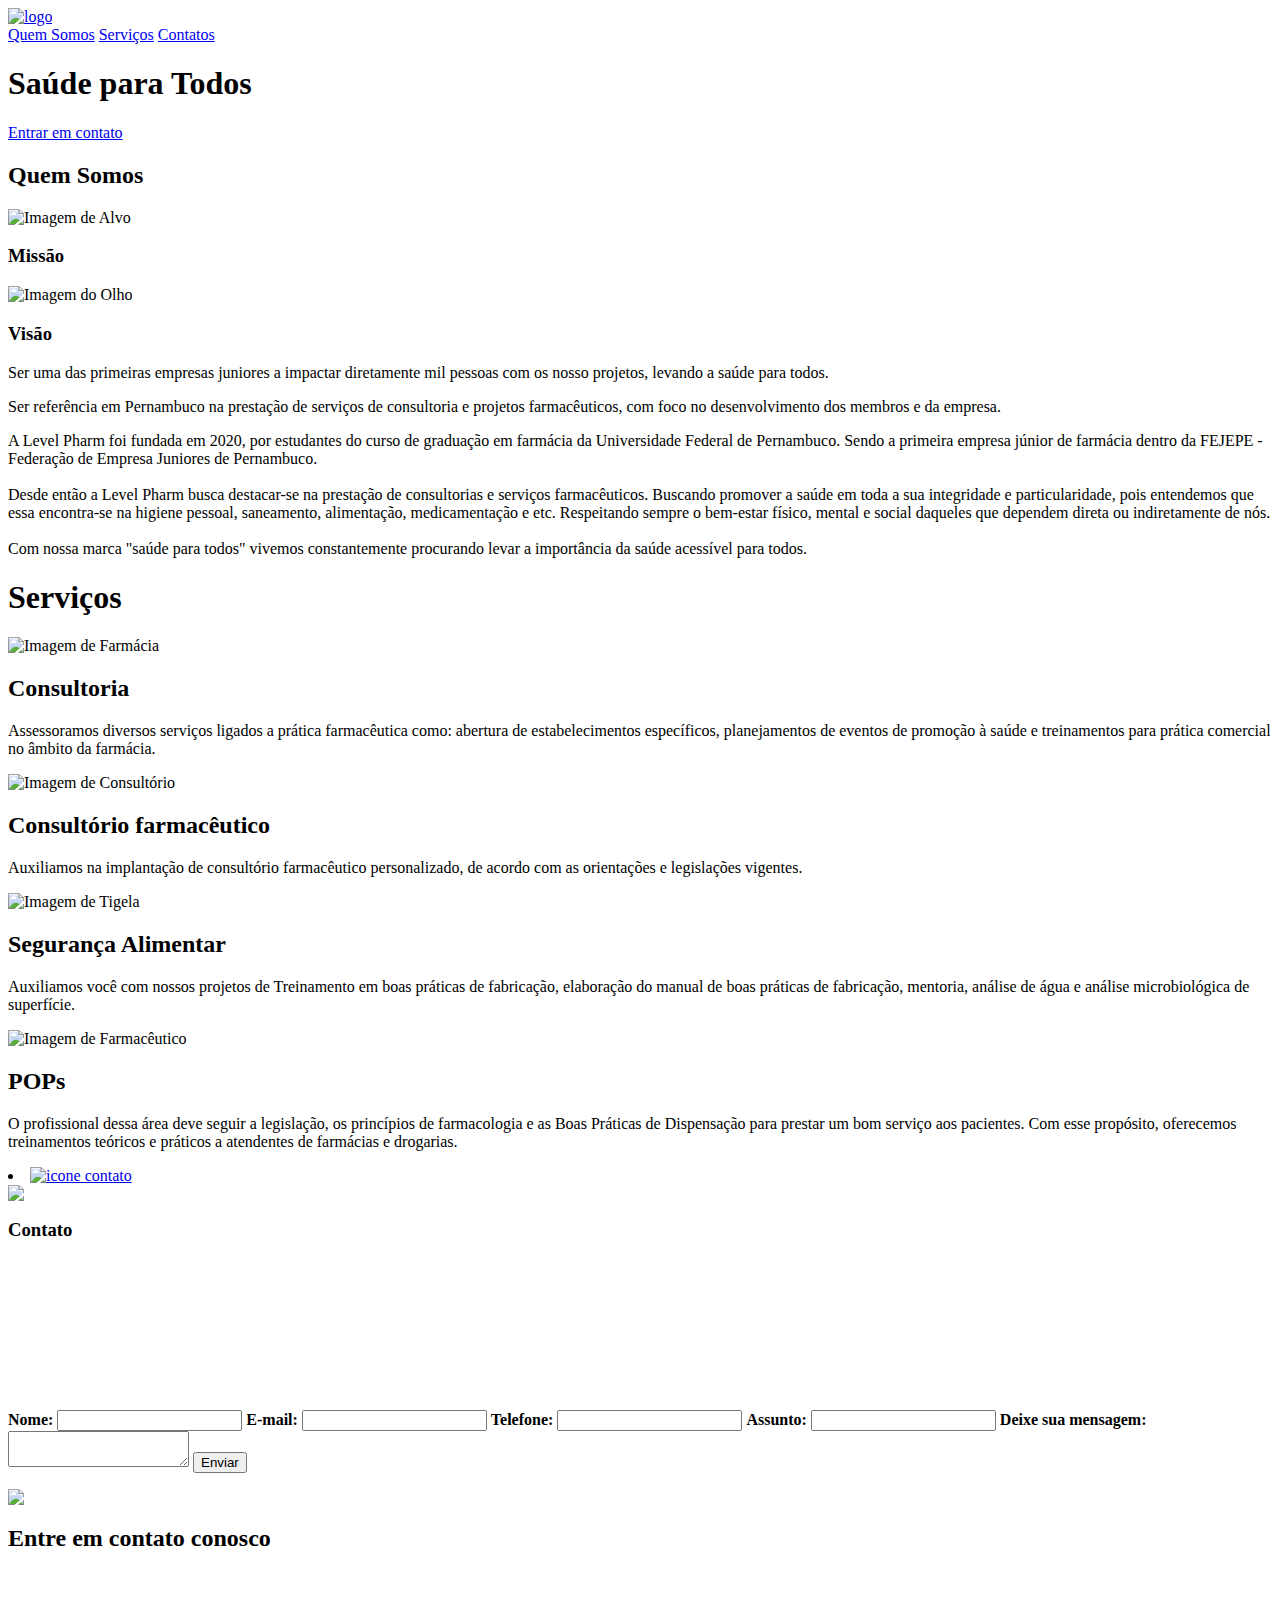
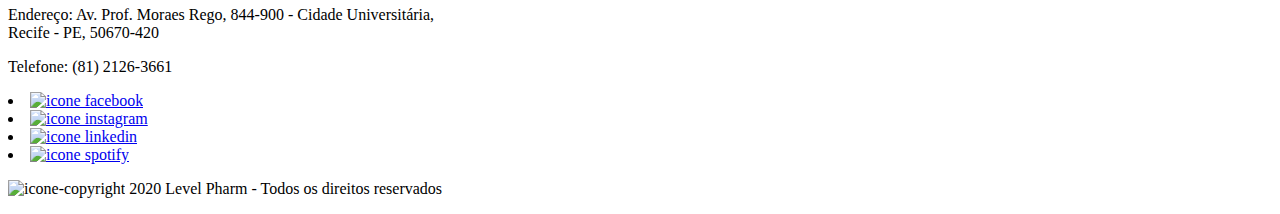
==== levelpharm.html @ 14c14f1c "Update: Barra lateral, contato e rodapé" ====
<html lang="pt-br">
<head>
	<link rel="stylesheet" type="text/css" href="assets/css/style.css">
	<meta charset="utf-8">
	<meta name="viewport" content="width=device-width, initial-scale=1.0">
	<title>LevelPharm</title>
</head>
<body>
	
	<header class="menu">
		<div class="menu-container">
			<nav class="menu-nav">
					<div class="menu-logo">
						<a class="logo" href="#"><img src="#" alt="logo"></a>
					</div>
					<div>
					<a href="#img-sobre-container">Quem Somos</a>
					<a href="#serviços-id">Serviços</a>
					<a href="#">Contatos</a>
				</div>	
			</nav>
		</div>
	</header>

	<main class="banner">
		<h1>Saúde para Todos</h1>
		<a href="#" class="button">Entrar em contato</a>
	</main>
	
	<section class="sobre">
		<div id="img-sobre-container">
			<h2>Quem Somos</h2>
			<div class="sobre-container">
				<div class="item-sobre" id="img-missao">
					<img  src="assets/images/missao.png" alt="Imagem de Alvo">
					<h3>Missão</h3>
				</div>
				<div class="item-sobre" id="img-visao">
					<img src="assets/images/visao.png" alt="Imagem do Olho">
					<h3>Visão</h3>
				</div>
				<div class="item-sobre" id="text-missao">
					<p>Ser uma das primeiras empresas juniores a impactar diretamente mil pessoas com
					os nosso projetos, levando a saúde para todos.</p>
				</div>
				<div class="item-sobre" id="text-visao">
					<p>Ser referência em Pernambuco na prestação de serviços de consultoria e projetos farmacêuticos, com foco no desenvolvimento dos membros e da empresa.</p>
				</div>
			</div>
		</div>
		<div id="text-sobre">
			<p>A Level Pharm foi fundada em 2020, por estudantes do curso de graduação em farmácia da Universidade Federal de Pernambuco. Sendo a primeira empresa júnior de farmácia dentro da FEJEPE - Federação de Empresa Juniores de Pernambuco.<br><br>
			Desde então a Level Pharm busca destacar-se na prestação de consultorias e serviços farmacêuticos. Buscando promover a saúde em toda a sua integridade e particularidade, pois entendemos que essa encontra-se na higiene pessoal, saneamento, alimentação, medicamentação e etc. Respeitando sempre o bem-estar físico, mental e social daqueles que dependem direta ou indiretamente de nós.<br><br>
			Com nossa marca "saúde para todos" vivemos constantemente procurando levar a importância da saúde acessível para todos.
			</p>
		</div>
	</section>

	<section class="serviços" id="serviços-id">
		<h1>Serviços</h1>
		<div class="serviços-container">
			<div class="serviço">
				<img class="img-scale" src="assets/images/consultoria.png" alt="Imagem de Farmácia" >
				<h2>Consultoria</h2>
				<p>Assessoramos diversos serviços ligados a prática farmacêutica como: abertura de estabelecimentos específicos, planejamentos de eventos de promoção à saúde e treinamentos para prática comercial no âmbito da farmácia.</p>
			</div>
			<div class="serviço">
				<img class="img-scale" src="assets/images/consultorio.png" alt="Imagem de Consultório">
				<h2>Consultório farmacêutico</h2>
				<p>Auxiliamos na implantação de consultório farmacêutico personalizado, de acordo com as orientações e legislações vigentes.</p>
			</div>
			<div class="serviço">
				<img class="img-scale" src="assets/images/alimentar.png" alt="Imagem de Tigela">
				<h2>Segurança Alimentar</h2>
				<p>Auxiliamos você com nossos projetos de Treinamento em boas práticas de fabricação, elaboração do manual de boas práticas de fabricação, mentoria, análise de água e análise microbiológica de superfície.</p>
			</div>
			<div class="serviço">
				<img class="img-scale" src="assets/images/pops.png" alt="Imagem de Farmacêutico">
				<h2>POPs</h2>
				<p>O profissional dessa área deve seguir a legislação, os princípios de farmacologia e as Boas Práticas de Dispensação para prestar um bom serviço aos pacientes. Com esse propósito, oferecemos treinamentos teóricos e práticos a atendentes de farmácias e drogarias.</p>
			</div>
		</div>
	</section>
	
	<aside id = "barra-lateral">
                <div class = "icone-contato">
                    <li> <a href = "#contato"> <img src = "img/icone-contato.png" alt = "icone contato"/> </a> </li>
                    </div>
                </aside>
            
            <section id = "localizacao">
                <div class = "cont">
                    <img class = "logo-central" src = "img/LOGO LEVELPHARM.png"/>
                    <h3>Contato</h3>
                </div>

                <div class = "local">
                    <div id = "local-grid">
                        <iframe class = "mapa" src="https://www.google.com/maps/embed?pb=!1m18!1m12!1m3!1d3950.5352262167503!2d-34.94731498522022!3d-8.046757094205876!2m3!1f0!2f0!3f0!3m2!1i1024!2i768!4f13.1!3m3!1m2!1s0x7ab1961324bcf9d%3A0xc61935a160e06860!2sAv.%20Prof.%20Moraes%20Rego%2C%20844%20-%20Cidade%20Universit%C3%A1ria%2C%20Recife%20-%20PE!5e0!3m2!1spt-BR!2sbr!4v1606917648433!5m2!1spt-BR!2sbr" frameborder="0" style="border:0;" allowfullscreen="" aria-hidden="true" tabindex="0"></iframe>
                    </div>

                    <div class = "local-grid">
                        <form class = "formulario">
                            <label > <strong>Nome:</strong> </label>
                            <input type = "text"/> 

                            <label> <strong>E-mail:</strong> </label>
                            <input type = "text"/>

                            <label> <strong>Telefone:</strong> </label>
                            <input type = "text"/>

                            <label> <strong>Assunto:</strong> </label>
                            <input type: = "text">
                            
                            <label> <strong>Deixe sua mensagem:</strong> </label>
                            <textarea></textarea>

                            <input class = "botao-enviar" type = "submit" value = "Enviar"/>

                        </form>
                    </div>
                </div>
            </section>
               
            <footer>
                <div id = "rodape"> 
                    <div class = " rodape-grid" > 
                        <a href = "#menu-principal"> <img class = "logo-inferior" src = "img/LOGO LEVELPHARM.png"> </a>
                    </div>

                    <div class = "rodape-grid">
                        <div id = "contato"> 
                            <h2>Entre em contato conosco</h2>
                            <br/>
                            <p>Endereço: Av. Prof. Moraes Rego, 844-900 - Cidade Universitária, <br/> Recife - PE, 50670-420</p>                                
                            <p>Telefone: (81) 2126-3661</p>
                        </div>
                    </div>
                        
                    <div class = "rodape-grid">
                        <div class = "Redes">
                            <li class = "redes-sociais"> <a href = "https://www.facebook.com/" target = "_blank"> <img  class = "fb" src = "img/icone-fb.png" alt = "icone facebook"/> </a> </li>
                            <li class = "redes-sociais"> <a href = "https://www.instagram.com/" target = "_blank"> <img  class = "ig" src = "img/icone-instagram.png" alt = "icone instagram"/> </a></li>
                            <li class = "redes-sociais"> <a href = "https://www.linkedin.com/" target = "_blank"> <img  class = "in" src = "img/icone-linkedin.png" alt = "icone linkedin"/> </a> </li>
                            <li class = "redes-sociais"> <a href = "https://www.spotify.com/" target = "_blank"> <img  class = "sp" src = "img/icone-spotify.png" alt = "icone spotify"/> </a> </li>
                        </div>
                    </div>
                    
                </div>
                <div class = "copyright">
                    <p> <img class = "icone-copyright" src = "img/copyright.png" alt = "icone-copyright"/> 2020 Level Pharm - Todos os direitos reservados</p>
                </div>
            </footer>
</body>
</html>
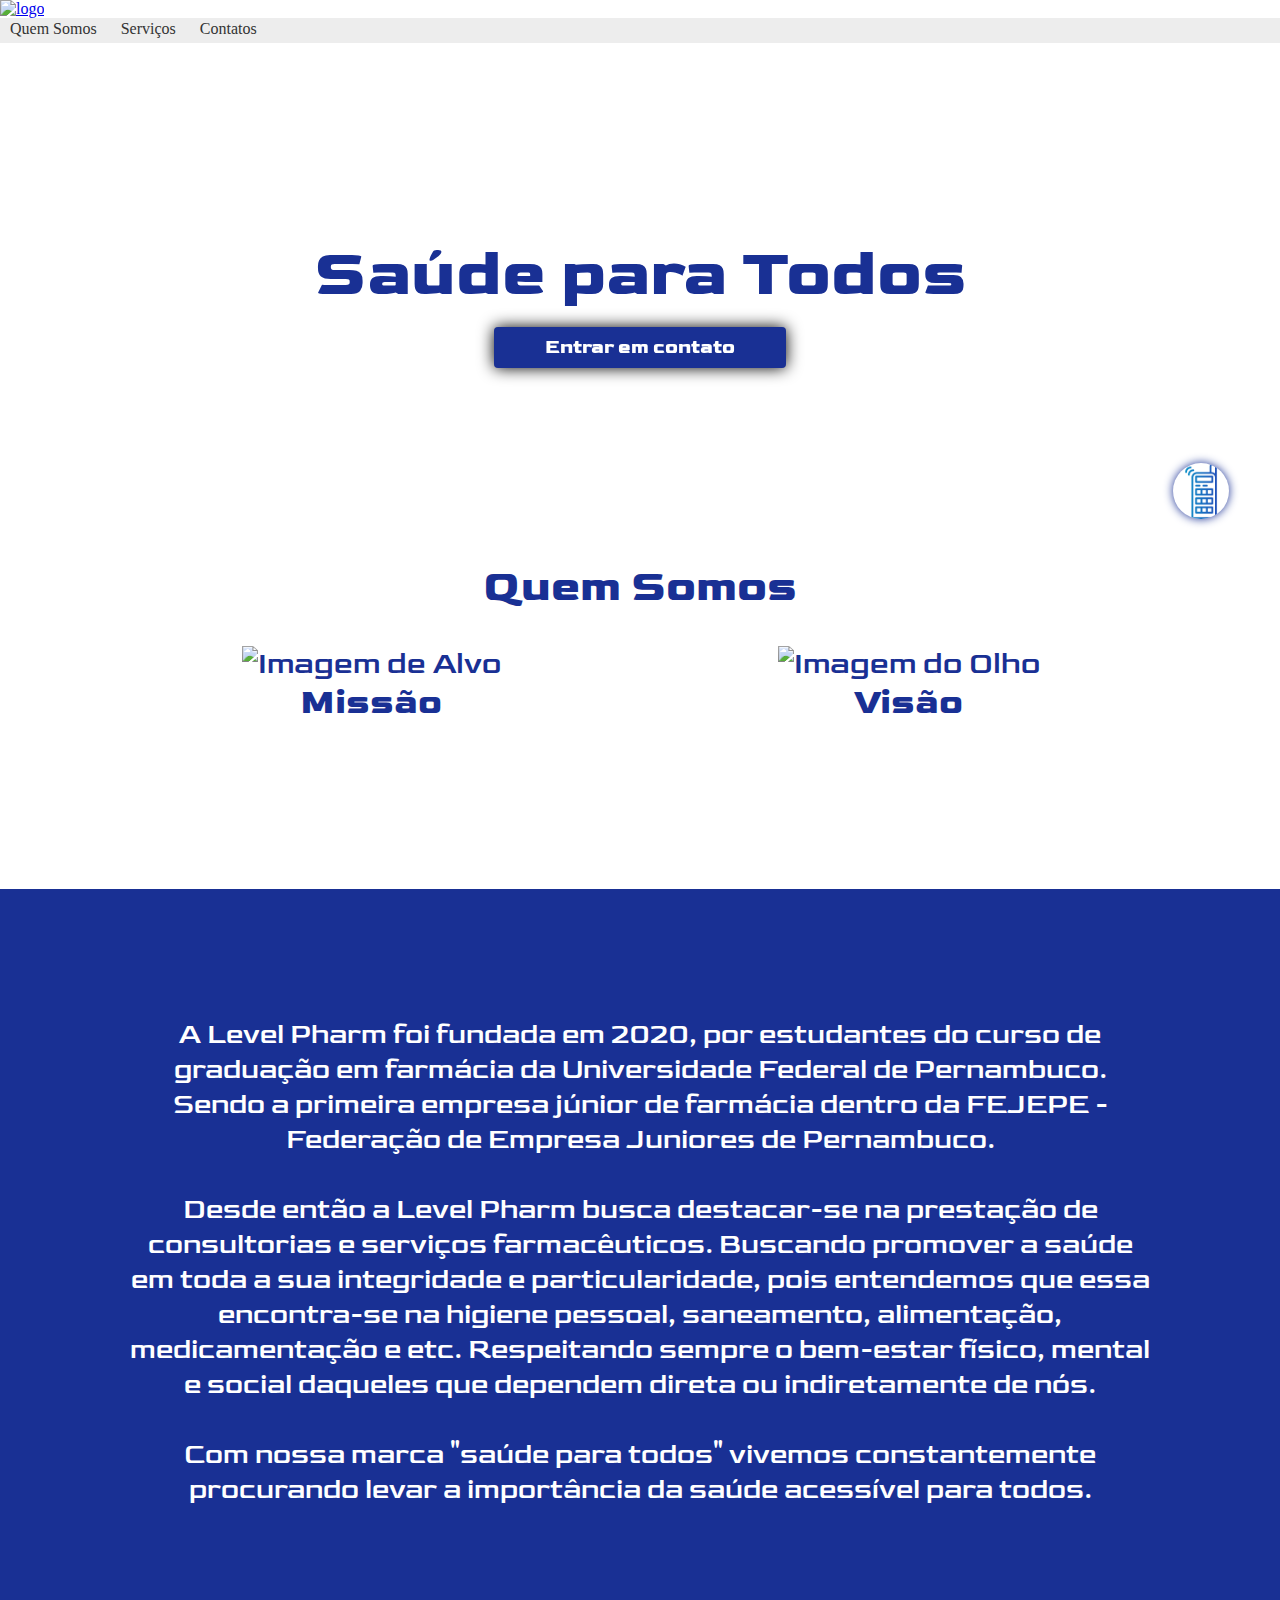
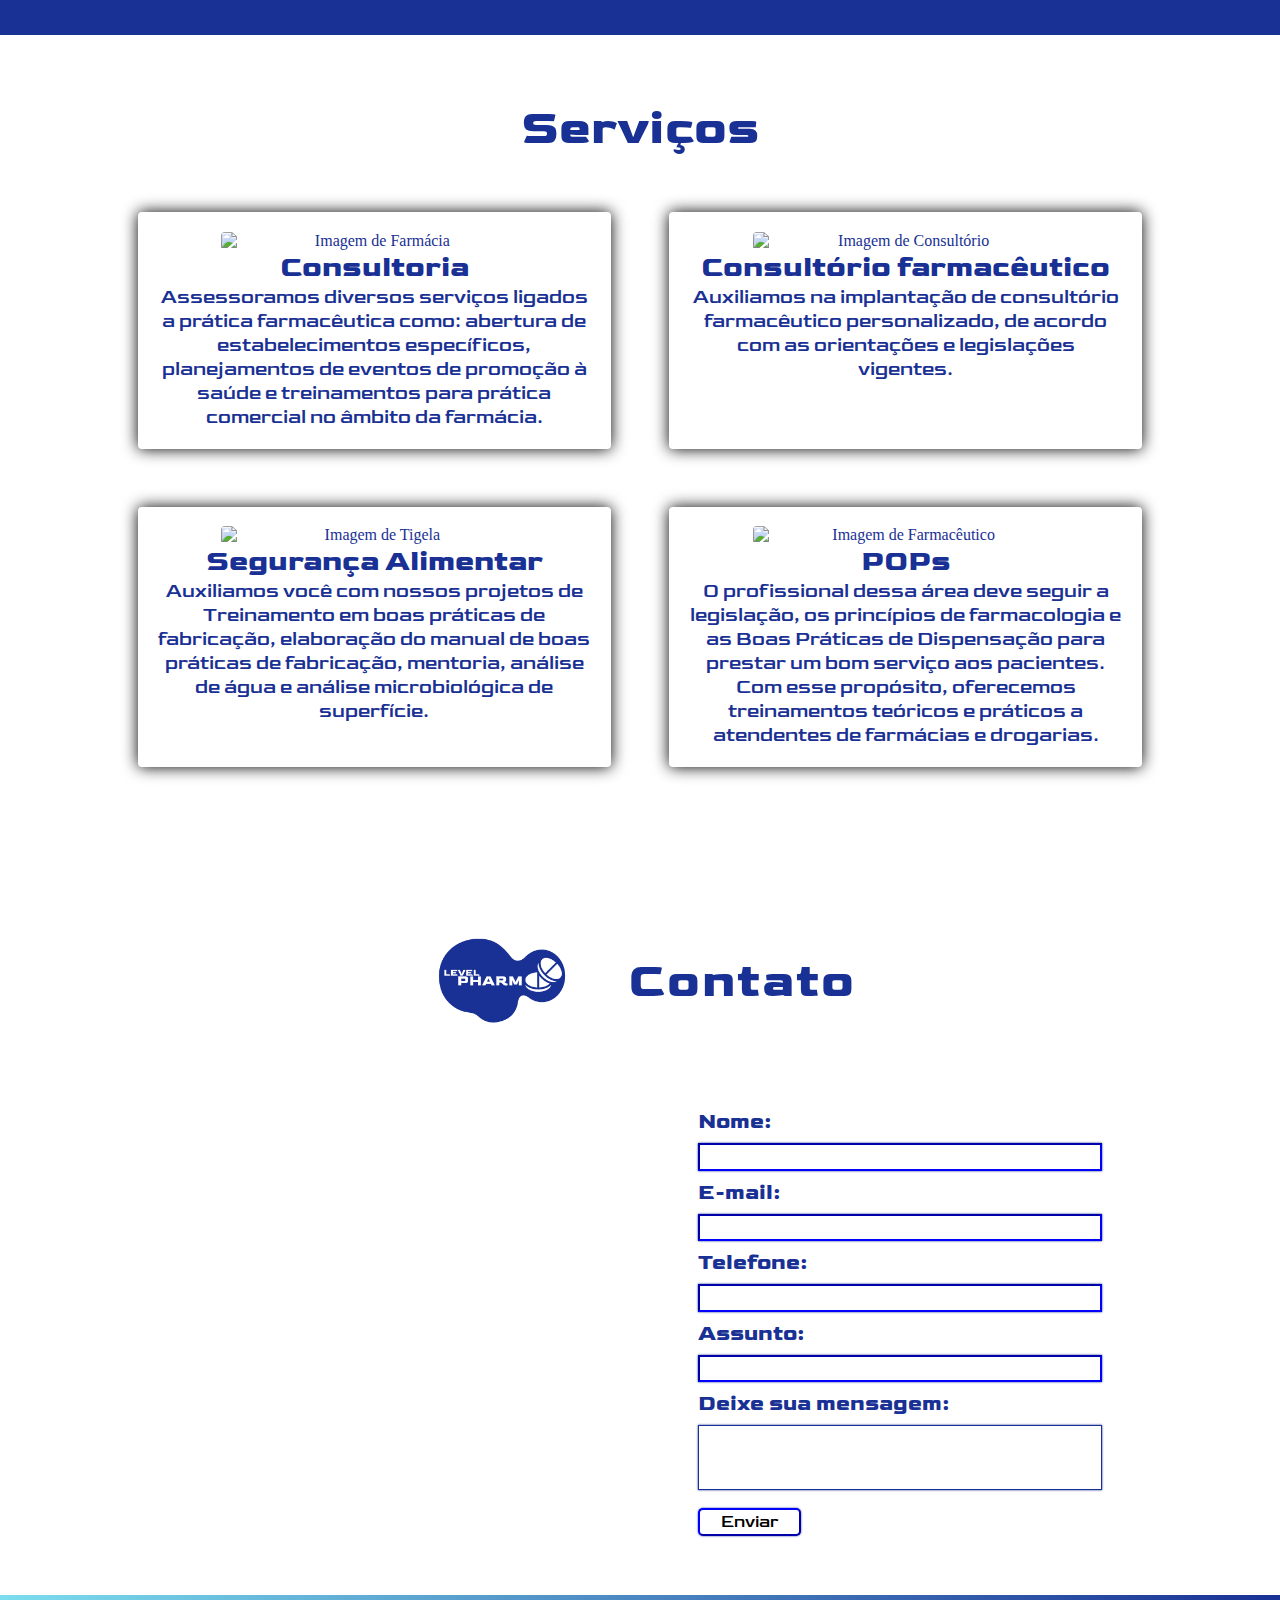
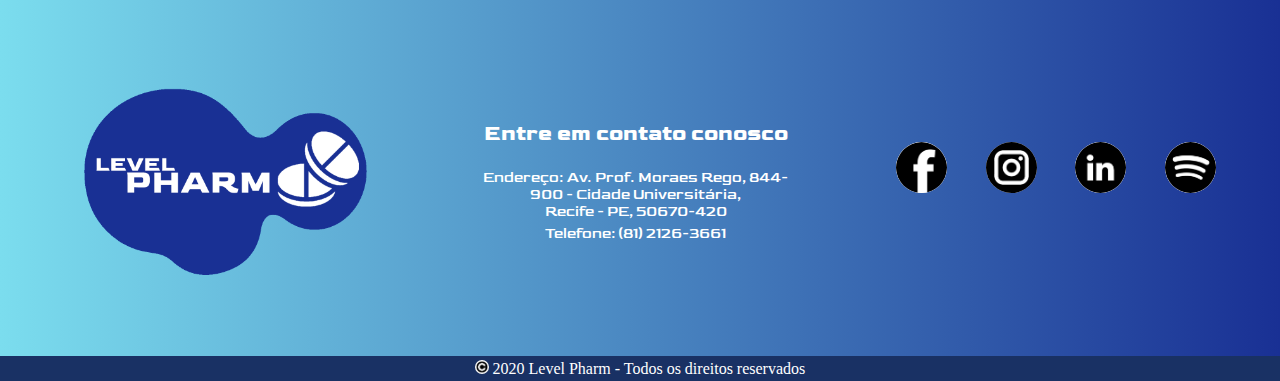
==== commit b5bc1fc7: "Consertando bugs" ====
--- a/levelpharm.html
+++ b/levelpharm.html
@@ -7,16 +7,16 @@
 </head>
 <body>
 	
-	<header class="menu">
+	<header class="menu" id="menu">
 		<div class="menu-container">
+			<a class="logo" href="#"><img src="#" alt="logo"></a>
 			<nav class="menu-nav">
-					<div class="menu-logo">
-						<a class="logo" href="#"><img src="#" alt="logo"></a>
-					</div>
-					<div>
-					<a href="#img-sobre-container">Quem Somos</a>
-					<a href="#serviços-id">Serviços</a>
-					<a href="#">Contatos</a>
+				<div>
+					<ul>
+						<li><a href="#img-sobre-container">Quem Somos</a></li>
+						<li><a href="#serviços-id">Serviços</a></li>
+						<li><a href="#localizacao">Contatos</a></li>
+					</ul>
 				</div>	
 			</nav>
 		</div>
@@ -24,7 +24,7 @@
 
 	<main class="banner">
 		<h1>Saúde para Todos</h1>
-		<a href="#" class="button">Entrar em contato</a>
+		<a href="#localizacao" class="button">Entrar em contato</a>
 	</main>
 	
 	<section class="sobre">
@@ -81,16 +81,15 @@
 			</div>
 		</div>
 	</section>
-	
-	<aside id = "barra-lateral">
+	<aside id = "barra-lateral">  <!--CORRIGIR: referÊnciar sem poluir o css-->
                 <div class = "icone-contato">
-                    <li> <a href = "#contato"> <img src = "img/icone-contato.png" alt = "icone contato"/> </a> </li>
+                    <li> <a href = "#contato"> <img src = "assets/images/icone-contato.png" alt = "icone contato"/> </a> </li>
                     </div>
                 </aside>
             
             <section id = "localizacao">
                 <div class = "cont">
-                    <img class = "logo-central" src = "img/LOGO LEVELPHARM.png"/>
+                    <img class = "logo-central" src = "assets/images/LOGO LEVELPHARM.png"/>
                     <h3>Contato</h3>
                 </div>
 
@@ -102,19 +101,19 @@
                     <div class = "local-grid">
                         <form class = "formulario">
                             <label > <strong>Nome:</strong> </label>
-                            <input type = "text"/> 
+                            <input type = "text" placeholder = " " /> 
 
                             <label> <strong>E-mail:</strong> </label>
-                            <input type = "text"/>
+                            <input type = "text" placeholder = "" />
 
                             <label> <strong>Telefone:</strong> </label>
-                            <input type = "text"/>
+                            <input type = "text" placeholder = ""/>
 
                             <label> <strong>Assunto:</strong> </label>
-                            <input type: = "text">
+                            <input type: = "text" placeholder = "">
                             
                             <label> <strong>Deixe sua mensagem:</strong> </label>
-                            <textarea></textarea>
+                            <textarea style="resize: none"></textarea>
 
                             <input class = "botao-enviar" type = "submit" value = "Enviar"/>
 
@@ -124,13 +123,13 @@
             </section>
                
             <footer>
-                <div id = "rodape"> 
+                <div id = "rodape">  <!--CORRIGIR: colocar logo-->
                     <div class = " rodape-grid" > 
-                        <a href = "#menu-principal"> <img class = "logo-inferior" src = "img/LOGO LEVELPHARM.png"> </a>
+                        <a href = "#menu"> <img class = "logo-inferior" src = "assets/images/LOGO LEVELPHARM.png"> </a>
                     </div>
 
                     <div class = "rodape-grid">
-                        <div id = "contato"> 
+                        <div id = "contato">  <!--CONCLUIR-->
                             <h2>Entre em contato conosco</h2>
                             <br/>
                             <p>Endereço: Av. Prof. Moraes Rego, 844-900 - Cidade Universitária, <br/> Recife - PE, 50670-420</p>                                
@@ -140,17 +139,17 @@
                         
                     <div class = "rodape-grid">
                         <div class = "Redes">
-                            <li class = "redes-sociais"> <a href = "https://www.facebook.com/" target = "_blank"> <img  class = "fb" src = "img/icone-fb.png" alt = "icone facebook"/> </a> </li>
-                            <li class = "redes-sociais"> <a href = "https://www.instagram.com/" target = "_blank"> <img  class = "ig" src = "img/icone-instagram.png" alt = "icone instagram"/> </a></li>
-                            <li class = "redes-sociais"> <a href = "https://www.linkedin.com/" target = "_blank"> <img  class = "in" src = "img/icone-linkedin.png" alt = "icone linkedin"/> </a> </li>
-                            <li class = "redes-sociais"> <a href = "https://www.spotify.com/" target = "_blank"> <img  class = "sp" src = "img/icone-spotify.png" alt = "icone spotify"/> </a> </li>
+                            <li class = "redes-sociais"> <a href = "https://www.facebook.com/" target = "_blank"> <img  class = "fb" src = "assets/images/icone-fb.png" alt = "icone facebook"/> </a> </li>
+                            <li class = "redes-sociais"> <a href = "https://www.instagram.com/" target = "_blank"> <img  class = "ig" src = "assets/images/icone-instagram.png" alt = "icone instagram"/> </a></li>
+                            <li class = "redes-sociais"> <a href = "https://www.linkedin.com/" target = "_blank"> <img  class = "in" src = "assets/images/icone-linkedin.png" alt = "icone linkedin"/> </a> </li>
+                            <li class = "redes-sociais"> <a href = "https://www.spotify.com/" target = "_blank"> <img  class = "sp" src = "assets/images/icone-spotify.png" alt = "icone spotify"/> </a> </li>
                         </div>
                     </div>
                     
                 </div>
                 <div class = "copyright">
-                    <p> <img class = "icone-copyright" src = "img/copyright.png" alt = "icone-copyright"/> 2020 Level Pharm - Todos os direitos reservados</p>
+                    <p> <img class = "icone-copyright" src = "assets/images/copyright.png" alt = "icone-copyright"/> 2020 Level Pharm - Todos os direitos reservados</p>
                 </div>
             </footer>
 </body>
-</html>
+</html>--- a/assets/css/style.css
+++ b/assets/css/style.css
@@ -0,0 +1,459 @@
+	@import url('https://fonts.googleapis.com/css2?family=Goldman:wght@700&display=swap');
+	@import url('https://fonts.googleapis.com/css2?family=Goldman&display=swap');
+	* {margin:0; padding: 0;}
+	html{
+		scroll-behavior: smooth;
+	}
+/*MENU*/
+   .menu ul {
+    padding:0px;
+    margin:0px;
+    background-color:#EDEDED;
+    list-style:none;
+   }
+
+   .menu ul li { display: inline; }
+
+   .menu ul li a {
+    padding: 2px 10px;
+    display: inline-block;
+
+    /* visual do link */
+    background-color:#EDEDED;
+    color: #333;
+    text-decoration: none;
+    border-bottom:3px solid #EDEDED;
+}
+/*BANNER*/
+	.banner{
+		background: url(../images/background.jpg) no-repeat;
+		background-size: cover;
+		background-position: center;
+		position: relative;
+		padding: 15%;
+		text-align: center;
+		margin: 0px;
+      z-index: 101;
+	}
+	
+	.banner h1{
+		font-family: 'Goldman';
+		font-weight: bold;
+		font-size: calc(8px + 4.5vw);
+		color: #193094;
+		margin-bottom: 1.5%;
+	}
+	.banner h3{
+		font-family: 'Goldman';
+		font-size: calc(4px + 2vw);
+		color: #193094;
+		margin-bottom: 5%;
+	}
+
+	.banner a{
+		text-decoration: none;
+	}
+   /* Botão */
+	.button{
+		padding: 1vh 4vw;
+		background-color: #193094;
+		font-size: calc(3.3px + 1.2vw);
+		color: white;
+		border-radius: 4px;
+		display: inline-block;
+		text-decoration: none;
+		font-weight: bolder;
+		font-family: 'Goldman';
+		box-shadow: 0 0 16px rgba(0,0,0,200);
+		transition-duration: 1s;
+	}
+
+	.button:hover{
+		transform: scale(1.1);
+		transition-duration: 2s;
+	}
+	/* SOBRE */
+
+	#img-sobre-container{
+		background-color: white;
+		text-align: center;
+		font-family: 'Goldman';
+		color: #193094;
+		font-size: calc(4px + 2vw);
+	}
+	
+   .sobre-container{
+		display: grid;
+   		grid-template-columns: 1fr 1fr;
+   		margin-left: 8%;
+   		margin-right: 8%;
+   		margin-bottom: 3%;
+   		text-align: center;
+	}
+
+	.item-sobre{
+		background-color: white;
+   		background-image: white;
+   		border-radius: 4px;
+   		padding: 4%;
+   		margin: 2%;
+   		flex-grow: 1;
+   		text-align: center;
+   		color: #193094;
+   		transition-duration: 1s;
+	}
+
+	.item-sobre img{
+   		background-size: cover;
+   		background-position: center;
+   		max-width:calc(50px + 20vw);
+    	max-height:calc(25px + 10vw);
+    	width: auto;
+    	height: auto;
+   	}
+
+   	#img-missao{
+   		grid-column: 1;
+   		grid-row: 1;
+   		z-index: 50;
+   	}
+
+   	#img-missao:hover{
+   		opacity: 0%;
+   	}
+
+   	#text-missao{
+   		grid-column: 1;
+   		grid-row: 1;
+   		color: #193094;
+   		padding-top: 10%;
+   		text-align: center;
+   		font-size: calc(4px + 1.5vw);
+   		z-index: 49;
+   	}
+
+      #img-visao{
+         grid-column: 2;
+         grid-row: 1;
+         z-index: 50;
+      }
+      #img-visao:hover{
+         transition-duration: 1.5s;
+         opacity: 0%;
+      }
+
+      #text-visao{
+         grid-column: 2;
+         grid-row: 1;
+         color: #193094;
+         padding-top: 10%;
+         text-align: center;
+         font-size: calc(4px + 1.5vw);
+         z-index: 49;
+      }
+
+   	#text-sobre{
+   		background-color: #193094;
+   		text-align: center;
+   		font-family: 'Goldman';
+   	}
+
+   	#text-sobre p{
+   		color: #ffffff;
+   		padding: 10%;
+   		text-align: center;
+   		font-size: calc(6px + 1.75vw);
+   	}
+	/* SERVIÇOS */
+	.serviços{
+		background-color: #ffffff;
+	}
+
+	.serviços h1{
+		text-align: center;
+		margin-top: 5%;
+		margin-bottom: 0%;
+		font-family: 'Goldman';
+		color: #193094;
+		font-size: calc(10px + 3vw);
+	}
+	.serviços-container {
+   		display: grid;
+   		grid-template-columns: 1fr 1fr;
+   		grid-gap: 3vw;
+   		margin-left: 10%;
+   		margin-right: 10%;
+   		margin-bottom: 10%;
+   		margin-top: 3.5%;
+   		text-align: center;
+   }
+
+   .serviço{
+         background-color: white;
+         background-image: white;
+         box-shadow: 0 0 16px rgba(0,0,0,200);
+         border-radius: 4px;
+         padding: 4%;
+         margin: 2%;
+         flex-grow: 1;
+         text-align: center;
+         color: #193094;
+         transition-duration: 1s;
+    }
+
+   .serviço img{
+         display: block;
+         margin-left: auto;
+         margin-right: auto;
+         width: 100%;
+         height: 10vw;
+         object-fit: cover;
+         border-radius: 4px;
+    }
+
+   .serviço h2{
+         font-size: calc(10px + 1.5vw);
+         font-family: 'Goldman';
+    }
+
+   .serviço p{
+        font-size: calc(6px + 1.1vw);
+        font-family: 'Goldman';
+   }
+
+
+	.serviço:hover{
+		color: inherit;
+		text-decoration: none;
+		transform: scale(1.05);
+   	transition-duration: 1.5s;
+   	box-shadow: 0 0 125px #193094;
+   	color: white;
+   	background-color: #193094;
+	}
+
+	img.img-scale{
+   	background-size: cover;
+   	background-position: center;
+   	max-width:calc(50px + 20vw);
+    	max-height:calc(25px + 10vw);
+    	width: auto;
+    	height: auto;
+   	}
+
+/*FOOTER*/
+/*Contato fixo*/
+.icone-contato img{ 
+    width: calc(5px + 4vw);
+    background-color: #ffffff;
+    box-shadow: 0 0 10px #193094;
+    border-radius: 50px;
+    float: right;
+}
+.icone-contato img:hover{ 
+    width: calc(5px + 5vw);
+    background-color: #ffffff;
+    box-shadow: 1px 2px 20px #193094;
+    transition: 1.5s;
+}
+#barra-lateral{
+    position: fixed;
+    right: 3%;
+    top: 50%;
+    bottom: 50%;
+    padding: 1%;
+    list-style: none;
+    z-index: 100;
+}
+
+/*SESSÃO: CONTATO*/  
+.cont{
+    display: flex;
+    flex-direction: row;
+    background-color: inherit;
+}
+
+.logo-central{
+    width: 15%;
+
+    display:block;
+    margin-left: auto;
+    margin-right: 2.5%;
+
+}
+.cont h3{
+    display: block;
+    font-family: 'Goldman';
+    margin-top: auto;
+    margin-bottom: auto;
+    margin-right: auto;
+    margin-left: 2.5%;
+    font-size: calc(10px + 3vw);
+    color: #193094;
+    letter-spacing: 2px;
+}
+#contato p{
+    margin: 5px;
+}
+
+#localizacao{
+    margin: 0vh 10vw;
+}
+.local { 
+    display: grid;
+    grid-template-columns: 1fr 1fr;
+    grid-gap: 16px;
+}
+.local-grid{
+    border-radius: 4px;
+    padding: 2%;
+    margin: 8%;
+    flex-grow: 1;
+}
+
+.mapa{
+    display: grid;
+    grid-column: 1;
+    grid-row: 1;
+
+    margin: 5.5vh 0vw 2vh 5vw;
+
+    width: calc(1px + 32vw);;
+    height: calc(1px + 32vw);;
+}
+
+/*Formulário*/
+form{
+    grid-column: 2;
+    display: flex;
+    flex-direction: column;
+    position: relative;
+    padding-top: 0%;
+}
+.formulario label {
+    color: #193094;
+    font-size: calc(2px + 1.5vw);
+    font-family: 'Goldman';
+}
+.formulario input{
+    color: inherit;
+    height: calc(2px + 2vw);
+    margin: 1vh 0;
+    border-color: blue;
+    box-shadow: 0 0 2px #193094;
+    font-family: 'Goldman';
+    font-size: calc(5px + 0.9vw);
+}
+
+.formulario textarea{
+    margin: 1vh 0;
+    height: calc(1px + 5vw);
+    box-shadow: 0 0 2px #193094;
+    border-color: #193094;
+    font-family: 'Goldman';
+    font-size: calc(5px + 0.9vw);
+}
+.botao-enviar{
+    font-size: 3vh;
+    height: calc( 1px + 6vh);
+    width: 8vw;
+
+    border-radius: 5px;
+    box-shadow: 0 0 5px #193094;
+
+    cursor: pointer;
+
+    background-color: #ffffff;
+    color: #193094;
+    font-family: Goldman;
+    font-size: calc(2px + 1.5vw);
+    text-align: center;
+}
+.botao-enviar:hover{
+    transform: scale(1.03);
+    transition: 0.5s;
+    background-color: #193094;
+    color: #ffffff
+}
+
+/*RODAPÉ*/
+footer {
+    background: linear-gradient( to left, #193094, #7bddee); /*cor tem que ser toda igual*/
+    padding: calc(1px + 2vh) 0vw 0vh;
+    position: absolute;
+    z-index: 101;
+}
+
+#rodape{
+    display: grid; 
+    margin: 0;
+    grid-template-columns: 1fr 1fr 1fr;  
+}
+.rodape-grid{ 
+    background-color: inherit;
+    background-image: inherit;
+    flex-grow: 1;  
+}
+
+.logo-inferior{ 
+    grid-column: 1;
+    grid-row: 1;
+
+    float: left;
+    margin-left: 4vw;
+    width: 80%;
+}
+#contato{ 
+    margin: 25% 9% 0%;
+    width: 80%;
+    grid-column: 2;
+    grid-row: 1;
+}
+#contato h2{
+    font-family: 'Goldman';
+    font-size: calc(2px + 1.5vw);
+    text-align: center;
+    color: #ffffff;
+}
+#contato p{
+    font-family: 'Goldman';
+    font-size: calc(2px + 1vw);
+    text-align: center;
+    color: #ffffff;
+}
+.Redes {
+    align-items: center;
+    display: flex;
+    flex-direction: row; 
+    margin: 30% 0vw 4% 10%;
+}
+.redes-sociais{ 
+    display: inline;
+    grid-column: 3;
+    grid-row: 1;
+    list-style: none;
+    border-radius: 5px;
+    margin-right: 3vw;
+}
+.redes-sociais img{
+    background-color: #ffffff;
+    width: 4vw;
+    border-radius: 50px;
+}
+.redes-sociais img:hover{
+    box-shadow:  0 0 10px #ffffff;;
+}
+
+.copyright{
+    background-color: rgb(25, 49, 100);
+    width: 100%;
+    color: #ffffff;
+    text-align: center;
+    margin-bottom: 0%;
+    padding: calc(2px + 0.15vw) 0%;
+}
+
+.icone-copyright{
+    width: calc(1px + 1vw);
+    border-radius: 10px;
+}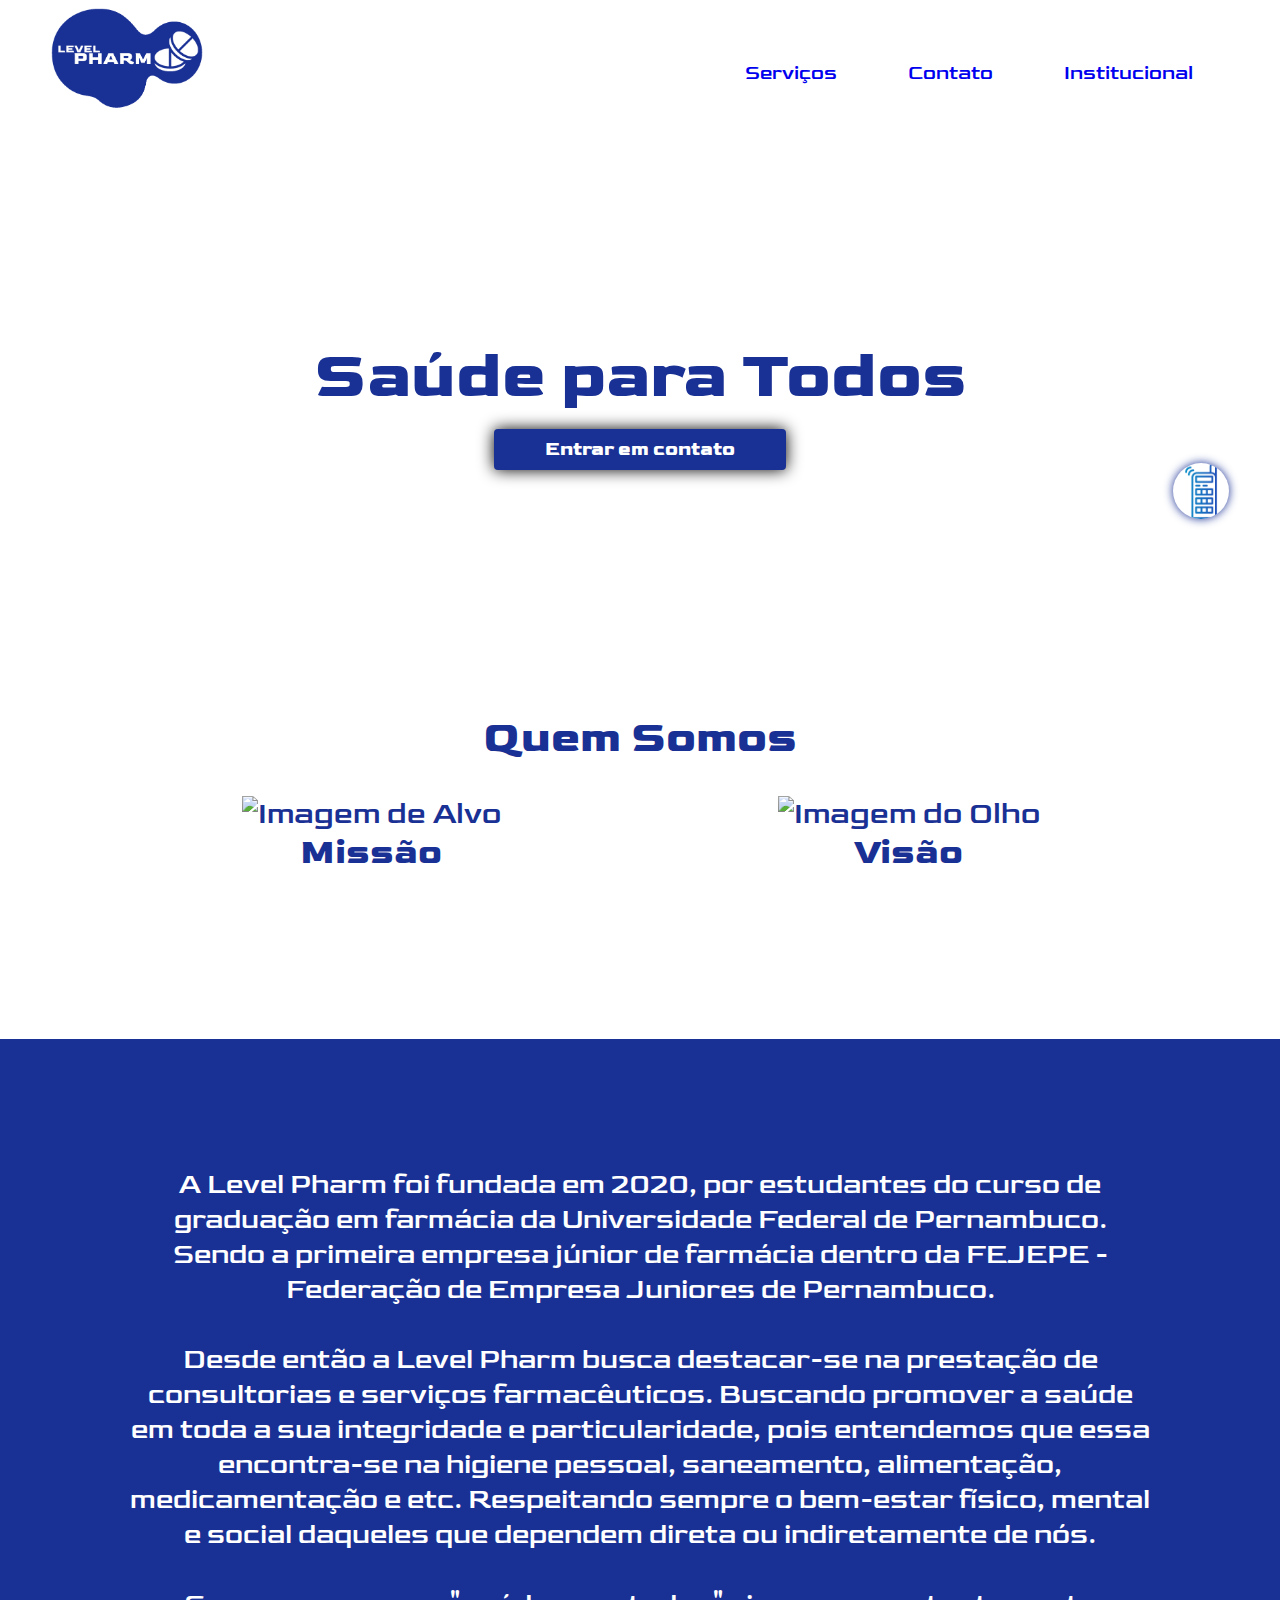
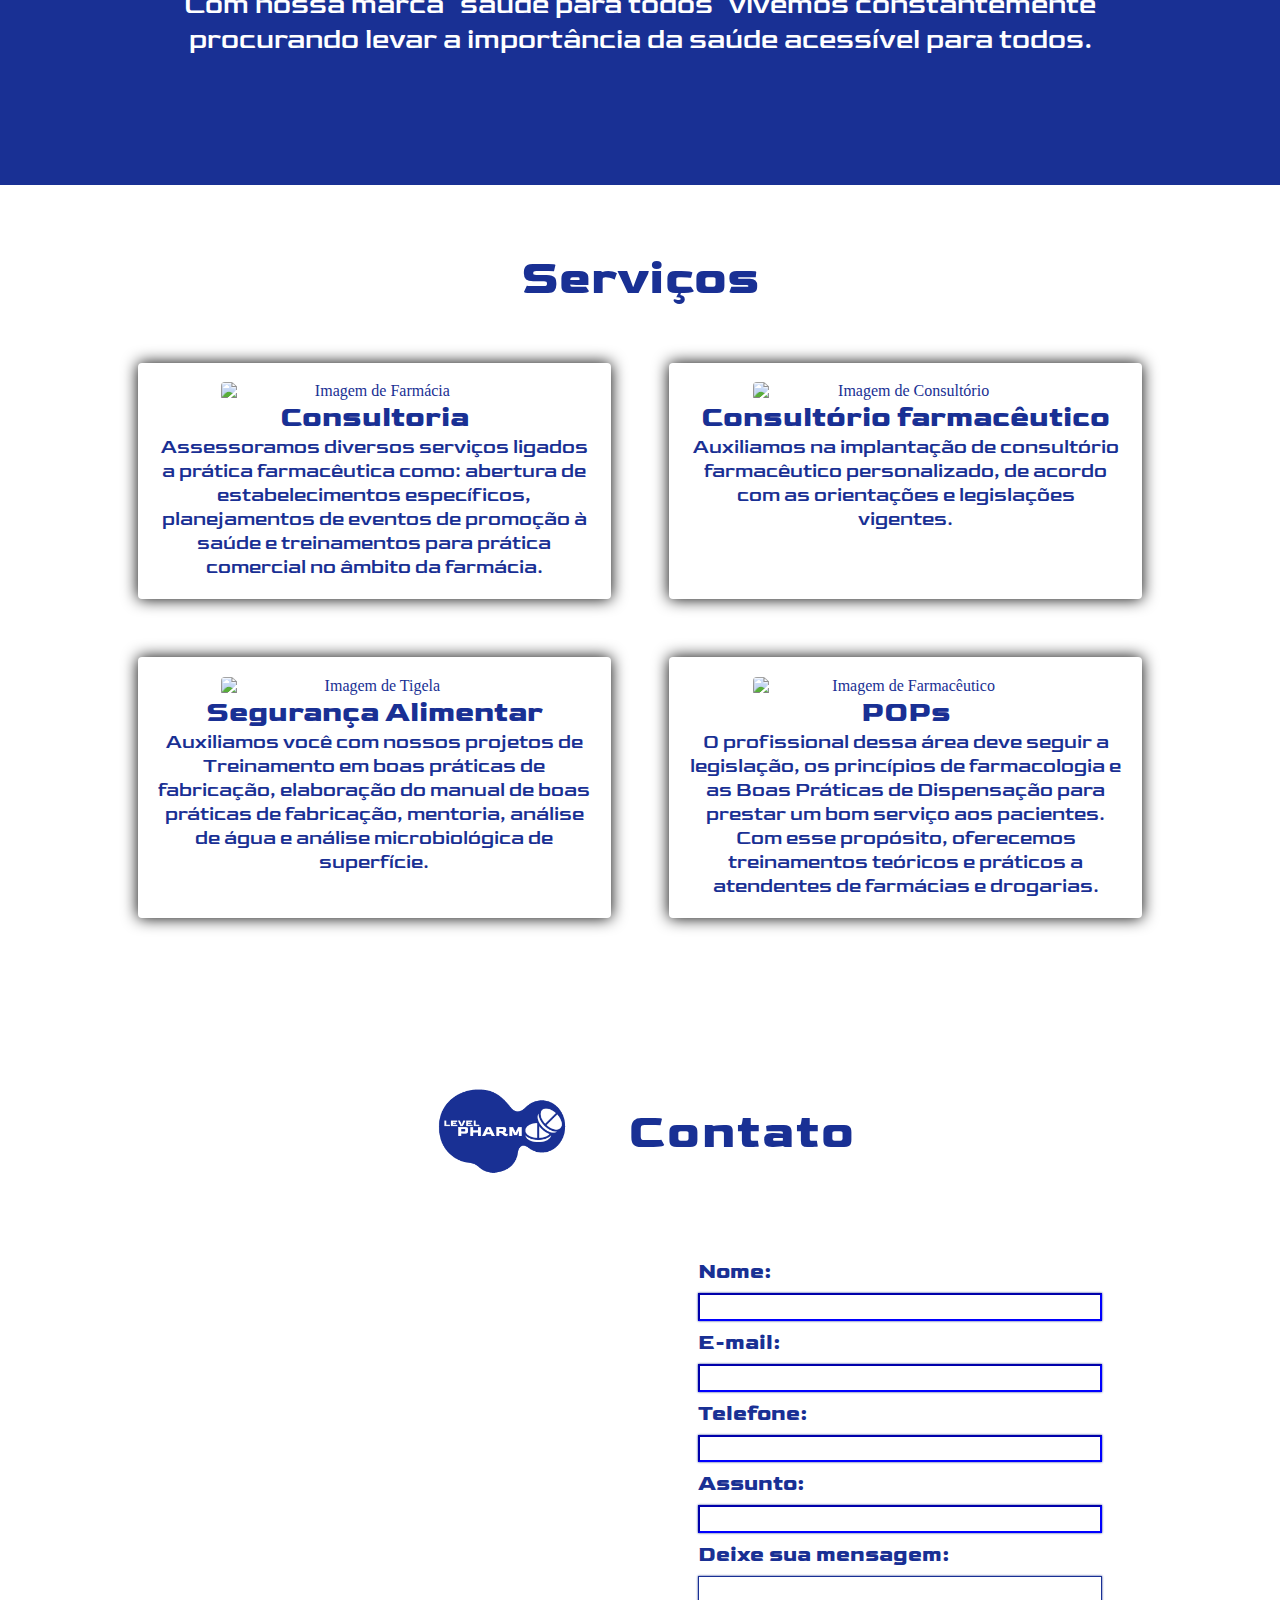
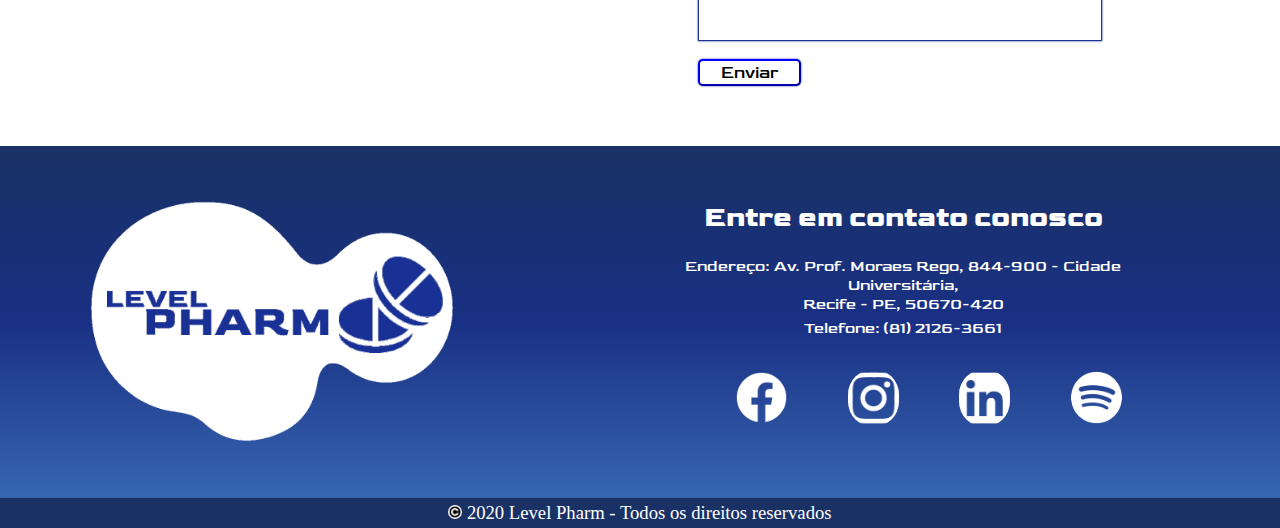
==== commit a193546d: "Menu, Rodapé responsivos" ====
--- a/levelpharm.html
+++ b/levelpharm.html
@@ -9,15 +9,15 @@
 	
 	<header class="menu" id="menu">
 		<div class="menu-container">
-			<a class="logo" href="#"><img src="#" alt="logo"></a>
 			<nav class="menu-nav">
-				<div>
-					<ul>
-						<li><a href="#img-sobre-container">Quem Somos</a></li>
+				<div class="logo-superior">
+					<a href = ".banner"> <img src = "assets/images/LOGO LEVELPHARM-AZUL.png"/ id="logo-img"> </a>
+				</div>
+					<ul class="manu-btn">
 						<li><a href="#serviços-id">Serviços</a></li>
-						<li><a href="#localizacao">Contatos</a></li>
+						<li><a href="#localizacao">Contato</a></li>
+						<li><a href="#img-sobre-container">Institucional</a></li>
 					</ul>
-				</div>	
 			</nav>
 		</div>
 	</header>
@@ -123,33 +123,35 @@
             </section>
                
             <footer>
-                <div id = "rodape">  <!--CORRIGIR: colocar logo-->
+                <div id = "rodape"> 
                     <div class = " rodape-grid" > 
-                        <a href = "#menu"> <img class = "logo-inferior" src = "assets/images/LOGO LEVELPHARM.png"> </a>
+                        <a href = "#menu"> <img class = "logo-inferior" src = "assets/images/LOGO LEVELPHARM-BRANCO.png"> </a>  <!--METÁLICO-->
+                        <!--<a href = "#menu"> <img class = "logo-inferior" src = "img/LOGO LEVELPHARM-AZUL.png"> </a>-->  <!--GRADIENT-->
                     </div>
 
                     <div class = "rodape-grid">
-                        <div id = "contato">  <!--CONCLUIR-->
-                            <h2>Entre em contato conosco</h2>
-                            <br/>
-                            <p>Endereço: Av. Prof. Moraes Rego, 844-900 - Cidade Universitária, <br/> Recife - PE, 50670-420</p>                                
-                            <p>Telefone: (81) 2126-3661</p>
+                        <div class = "grid-2">
+                            <div id = "contato"> 
+                                <h2>Entre em contato conosco</h2>
+                                <br/>
+                                <p>Endereço: Av. Prof. Moraes Rego, 844-900 - Cidade Universitária, <br/> Recife - PE, 50670-420</p>                                
+                                <p>Telefone: (81) 2126-3661</p>
+                            </div>
+                        
+                            
+                            <div class = "rodape-grid">
+                                <div class = "Redes">
+                                    <li class = "redes-sociais"> <a href = "https://www.facebook.com/" target = "_blank"> <img  class = "fb" src = "assets/images/icone-fb.png" alt = "icone facebook"/> </a> </li>
+                                    <li class = "redes-sociais" id="ig"> <a href = "https://www.instagram.com/" target = "_blank"> <img  class = "ig" src = "assets/images/icone-instagram.png" alt = "icone instagram"/> </a></li>
+                                    <li class = "redes-sociais" id="in"> <a href = "https://www.linkedin.com/" target = "_blank"> <img  class = "in" src = "assets/images/icone-linkedin.png" alt = "icone linkedin"/> </a> </li>
+                                    <li class = "redes-sociais"> <a href = "https://www.spotify.com/" target = "_blank"> <img  class = "sp" src = "assets/images/icone-spotify.png" alt = "icone spotify"/> </a> </li>
+                                </div>
+                            </div>
                         </div>
                     </div>
-                        
-                    <div class = "rodape-grid">
-                        <div class = "Redes">
-                            <li class = "redes-sociais"> <a href = "https://www.facebook.com/" target = "_blank"> <img  class = "fb" src = "assets/images/icone-fb.png" alt = "icone facebook"/> </a> </li>
-                            <li class = "redes-sociais"> <a href = "https://www.instagram.com/" target = "_blank"> <img  class = "ig" src = "assets/images/icone-instagram.png" alt = "icone instagram"/> </a></li>
-                            <li class = "redes-sociais"> <a href = "https://www.linkedin.com/" target = "_blank"> <img  class = "in" src = "assets/images/icone-linkedin.png" alt = "icone linkedin"/> </a> </li>
-                            <li class = "redes-sociais"> <a href = "https://www.spotify.com/" target = "_blank"> <img  class = "sp" src = "assets/images/icone-spotify.png" alt = "icone spotify"/> </a> </li>
-                        </div>
-                    </div>
-                    
-                </div>
-                <div class = "copyright">
-                    <p> <img class = "icone-copyright" src = "assets/images/copyright.png" alt = "icone-copyright"/> 2020 Level Pharm - Todos os direitos reservados</p>
-                </div>
             </footer>
-</body>
+            <div class = "copyright">
+                <p> <img class = "icone-copyright" src = "assets/images/copyright.png" alt = "icone-copyright"/> 2020 Level Pharm - Todos os direitos reservados</p>
+            </div>
+        </body>
 </html>--- a/assets/css/style.css
+++ b/assets/css/style.css
@@ -5,24 +5,64 @@
 		scroll-behavior: smooth;
 	}
 /*MENU*/
+   header{
+      background-color: #ffffff;
+      height: 15%;
+      width: auto;
+      min-height: 40px;
+   }
+
+   .menu-nav{
+    padding: 1vh 4vw;
+    display: flex;
+    flex-direction: row;
+    color: #193094;
+    justify-content: space-between; 
+    position: relative;
+   }
+   .menu a{
+      font-size: calc(7px + 1vw);
+   }
    .menu ul {
-    padding:0px;
-    margin:0px;
-    background-color:#EDEDED;
-    list-style:none;
-   }
-
-   .menu ul li { display: inline; }
+    list-style: none;
+    display: flex;
+    flex-direction: row;
+    justify-content: space-between;
+    margin: calc(5px + 5vh) 0vw;
+   }
+
+   .menu ul li { 
+    display: inline; 
+    position: left;
+    align-items: center;
+    margin: 0vh 2vw;
+   
+    font-family: Goldman;
+    font-size: large;
+   }
+
+   .menu a:visited {
+       color: #193094;
+       text-decoration: none;
+   }
 
    .menu ul li a {
     padding: 2px 10px;
     display: inline-block;
 
     /* visual do link */
-    background-color:#EDEDED;
-    color: #333;
     text-decoration: none;
-    border-bottom:3px solid #EDEDED;
+}
+   
+   #logo-img{
+      position: relative;
+      bottom: 1%;
+   }
+   .logo-superior img{
+    
+    height: calc(20px + 9vh);
+    min-height: 40px;
+    width: auto;
 }
 /*BANNER*/
 	.banner{
@@ -30,10 +70,10 @@
 		background-size: cover;
 		background-position: center;
 		position: relative;
-		padding: 15%;
+		padding: 15.8%;
 		text-align: center;
 		margin: 0px;
-      z-index: 101;
+      margin-bottom: 3%;
 	}
 	
 	.banner h1{
@@ -318,8 +358,8 @@
 
     margin: 5.5vh 0vw 2vh 5vw;
 
-    width: calc(1px + 32vw);;
-    height: calc(1px + 32vw);;
+    width: calc(1px + 32vw);
+    height: calc(1px + 32vw);
 }
 
 /*Formulário*/
@@ -377,17 +417,20 @@
 }
 
 /*RODAPÉ*/
+
 footer {
-    background: linear-gradient( to left, #193094, #7bddee); /*cor tem que ser toda igual*/
-    padding: calc(1px + 2vh) 0vw 0vh;
-    position: absolute;
+    background: linear-gradient( to bottom, #193164, #193084 ,#3766b0);  /*Metálico-Azul*/
+    /*background: linear-gradient( to left, #193094, #7bddee);  /*Suave-Azul*/
+    padding: calc(1px + 6vh) 0vw;
     z-index: 101;
+    position: relative;
 }
 
 #rodape{
     display: grid; 
     margin: 0;
-    grid-template-columns: 1fr 1fr 1fr;  
+    grid-template-columns: 1fr 1fr;  
+    gap: 5%;
 }
 .rodape-grid{ 
     background-color: inherit;
@@ -400,24 +443,30 @@
     grid-row: 1;
 
     float: left;
-    margin-left: 4vw;
-    width: 80%;
-}
+    margin-left: 7vw;
+    width: 60%;
+}
+
+.grid-2{
+    display: flex;
+    flex-direction: column;
+    width: calc(2px + 40vw);
+}
+
 #contato{ 
-    margin: 25% 9% 0%;
-    width: 80%;
+    width: 90%;
     grid-column: 2;
     grid-row: 1;
 }
 #contato h2{
-    font-family: 'Goldman';
-    font-size: calc(2px + 1.5vw);
+    font-family: Goldman;
+    font-size: calc(2px + 2vw);
     text-align: center;
     color: #ffffff;
 }
 #contato p{
-    font-family: 'Goldman';
-    font-size: calc(2px + 1vw);
+    font-family: Goldman;
+    font-size: calc(2px + 1.1vw);
     text-align: center;
     color: #ffffff;
 }
@@ -425,32 +474,40 @@
     align-items: center;
     display: flex;
     flex-direction: row; 
-    margin: 30% 0vw 4% 10%;
+    justify-content: space-between;
+    margin-right: 5vw;
+    margin-left: 5vw;
+
+    margin-top: 5%;
+    margin-bottom: auto;
 }
 .redes-sociais{ 
     display: inline;
-    grid-column: 3;
+    grid-column: 2;
     grid-row: 1;
     list-style: none;
-    border-radius: 5px;
-    margin-right: 3vw;
+    border-radius: 0;
+    
 }
 .redes-sociais img{
-    background-color: #ffffff;
+    align-items: center;
+    background-color: inherit;
     width: 4vw;
-    border-radius: 50px;
+    border-radius: 70px;
 }
 .redes-sociais img:hover{
     box-shadow:  0 0 10px #ffffff;;
 }
 
 .copyright{
-    background-color: rgb(25, 49, 100);
+    background-color: #193164;
+    /*background-color: #191034;  /*logo sem forma*/
     width: 100%;
     color: #ffffff;
     text-align: center;
-    margin-bottom: 0%;
+    bottom: 0%;
     padding: calc(2px + 0.15vw) 0%;
+    font-size: calc(3.3px + 1.2vw);
 }
 
 .icone-copyright{
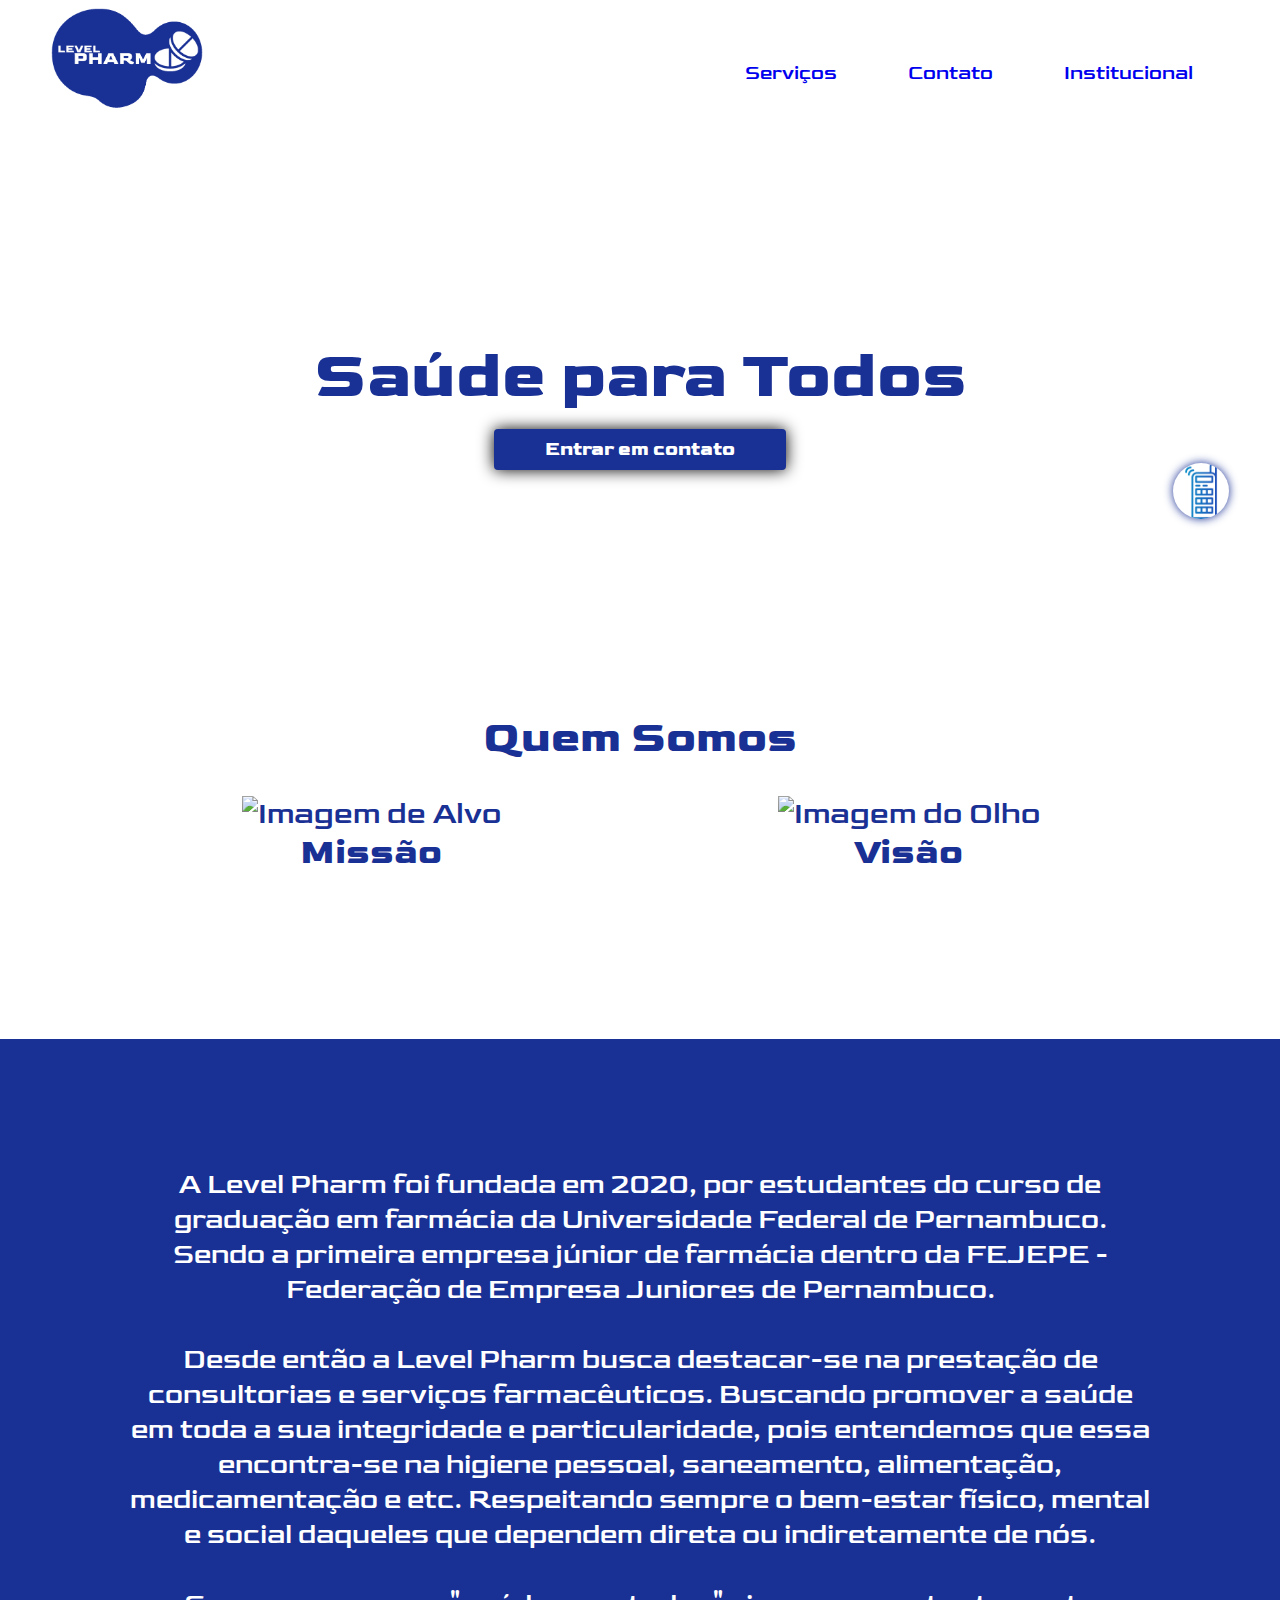
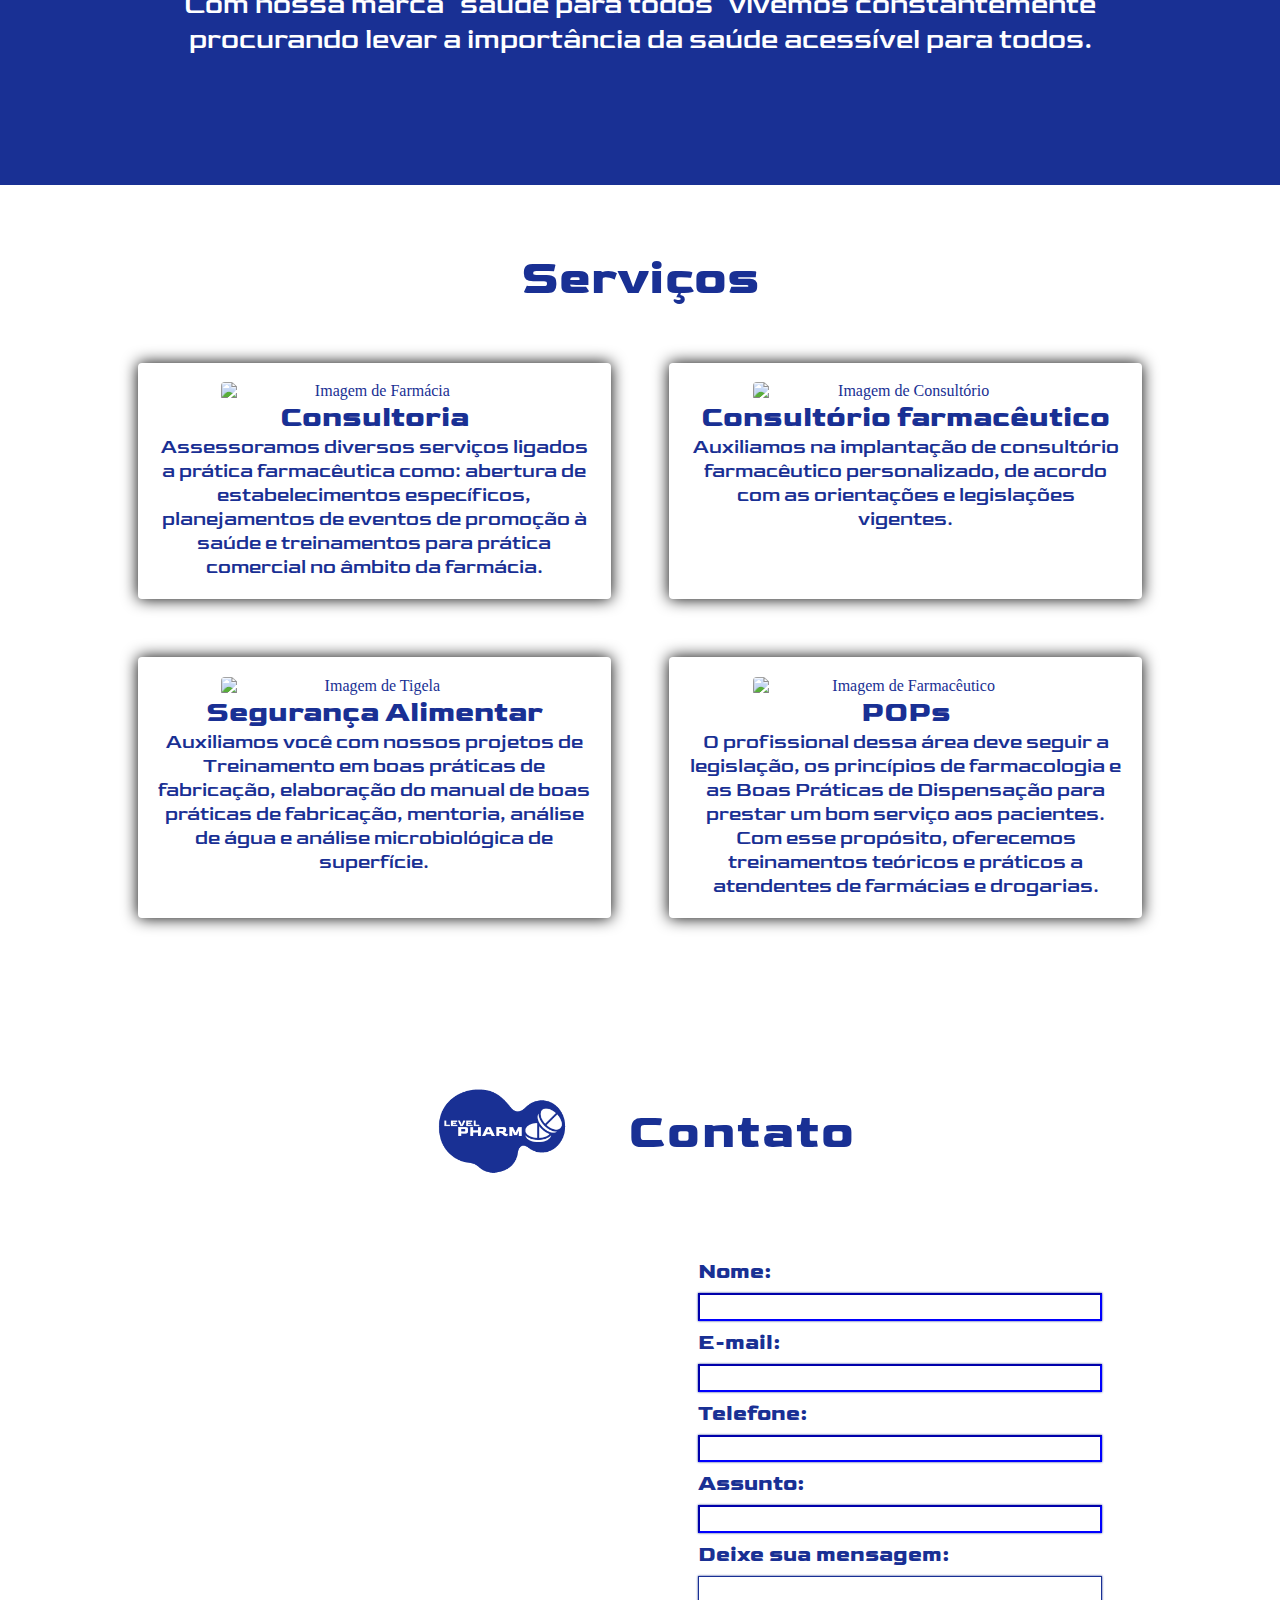
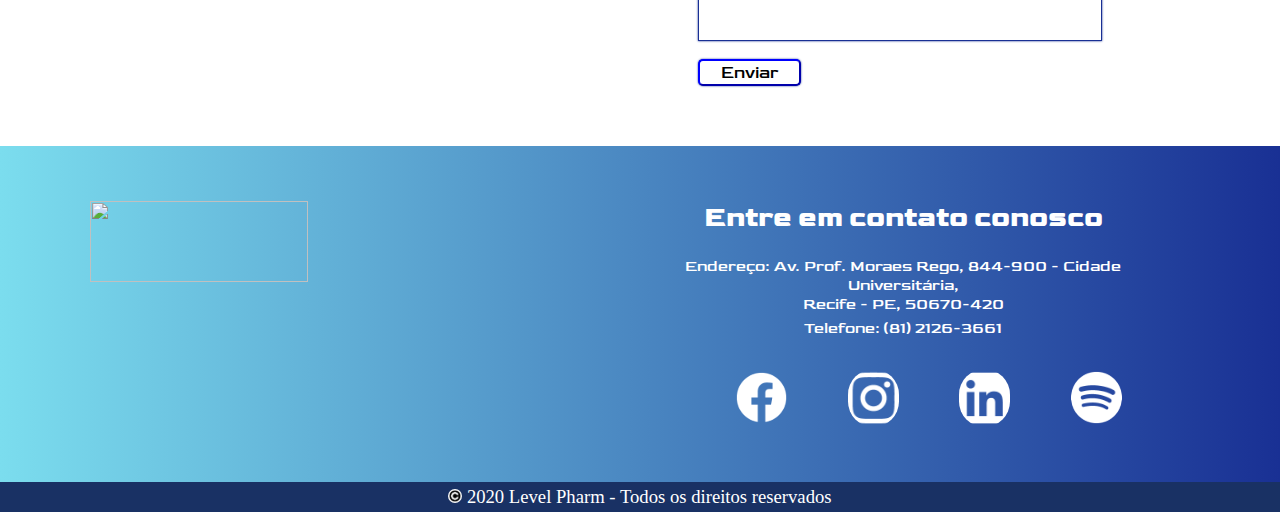
==== commit 20109287: "Update: Logo" ====
--- a/levelpharm.html
+++ b/levelpharm.html
@@ -81,7 +81,7 @@
 			</div>
 		</div>
 	</section>
-	<aside id = "barra-lateral">  <!--CORRIGIR: referÊnciar sem poluir o css-->
+	<aside id = "barra-lateral">
                 <div class = "icone-contato">
                     <li> <a href = "#contato"> <img src = "assets/images/icone-contato.png" alt = "icone contato"/> </a> </li>
                     </div>
@@ -125,8 +125,7 @@
             <footer>
                 <div id = "rodape"> 
                     <div class = " rodape-grid" > 
-                        <a href = "#menu"> <img class = "logo-inferior" src = "assets/images/LOGO LEVELPHARM-BRANCO.png"> </a>  <!--METÁLICO-->
-                        <!--<a href = "#menu"> <img class = "logo-inferior" src = "img/LOGO LEVELPHARM-AZUL.png"> </a>-->  <!--GRADIENT-->
+                        <a href = "#menu"> <img class = "logo-inferior" src = "img/LOGO LEVELPHARM-AZUL.png"> </a>
                     </div>
 
                     <div class = "rodape-grid">
@@ -154,4 +153,4 @@
                 <p> <img class = "icone-copyright" src = "assets/images/copyright.png" alt = "icone-copyright"/> 2020 Level Pharm - Todos os direitos reservados</p>
             </div>
         </body>
-</html>+</html>
--- a/assets/css/style.css
+++ b/assets/css/style.css
@@ -278,8 +278,8 @@
    	max-width:calc(50px + 20vw);
     	max-height:calc(25px + 10vw);
     	width: auto;
-    	height: auto;
-   	}
+	height: auto;
+}
 
 /*FOOTER*/
 /*Contato fixo*/
@@ -312,7 +312,6 @@
     flex-direction: row;
     background-color: inherit;
 }
-
 .logo-central{
     width: 15%;
 
@@ -384,7 +383,6 @@
     font-family: 'Goldman';
     font-size: calc(5px + 0.9vw);
 }
-
 .formulario textarea{
     margin: 1vh 0;
     height: calc(1px + 5vw);
@@ -417,10 +415,8 @@
 }
 
 /*RODAPÉ*/
-
 footer {
-    background: linear-gradient( to bottom, #193164, #193084 ,#3766b0);  /*Metálico-Azul*/
-    /*background: linear-gradient( to left, #193094, #7bddee);  /*Suave-Azul*/
+    background: linear-gradient( to left, #193094, #7bddee);
     padding: calc(1px + 6vh) 0vw;
     z-index: 101;
     position: relative;
@@ -501,7 +497,6 @@
 
 .copyright{
     background-color: #193164;
-    /*background-color: #191034;  /*logo sem forma*/
     width: 100%;
     color: #ffffff;
     text-align: center;
@@ -513,4 +508,24 @@
 .icone-copyright{
     width: calc(1px + 1vw);
     border-radius: 10px;
-}+}
+@media (width: 323px){
+    .menu-nav ul li{
+        margin: 0vh 0vw;
+    }
+    .menu ul{
+        top: 0vh;
+    }
+    .menu ul{
+        display: flex;
+        flex-direction: row;
+    }
+    .menu a{
+        font-size: xx-small;
+    }   
+    #logo-img{
+        margin-top: 3.5vh;
+        width: 17vw;
+        height: 0.4vh;
+    }
+}
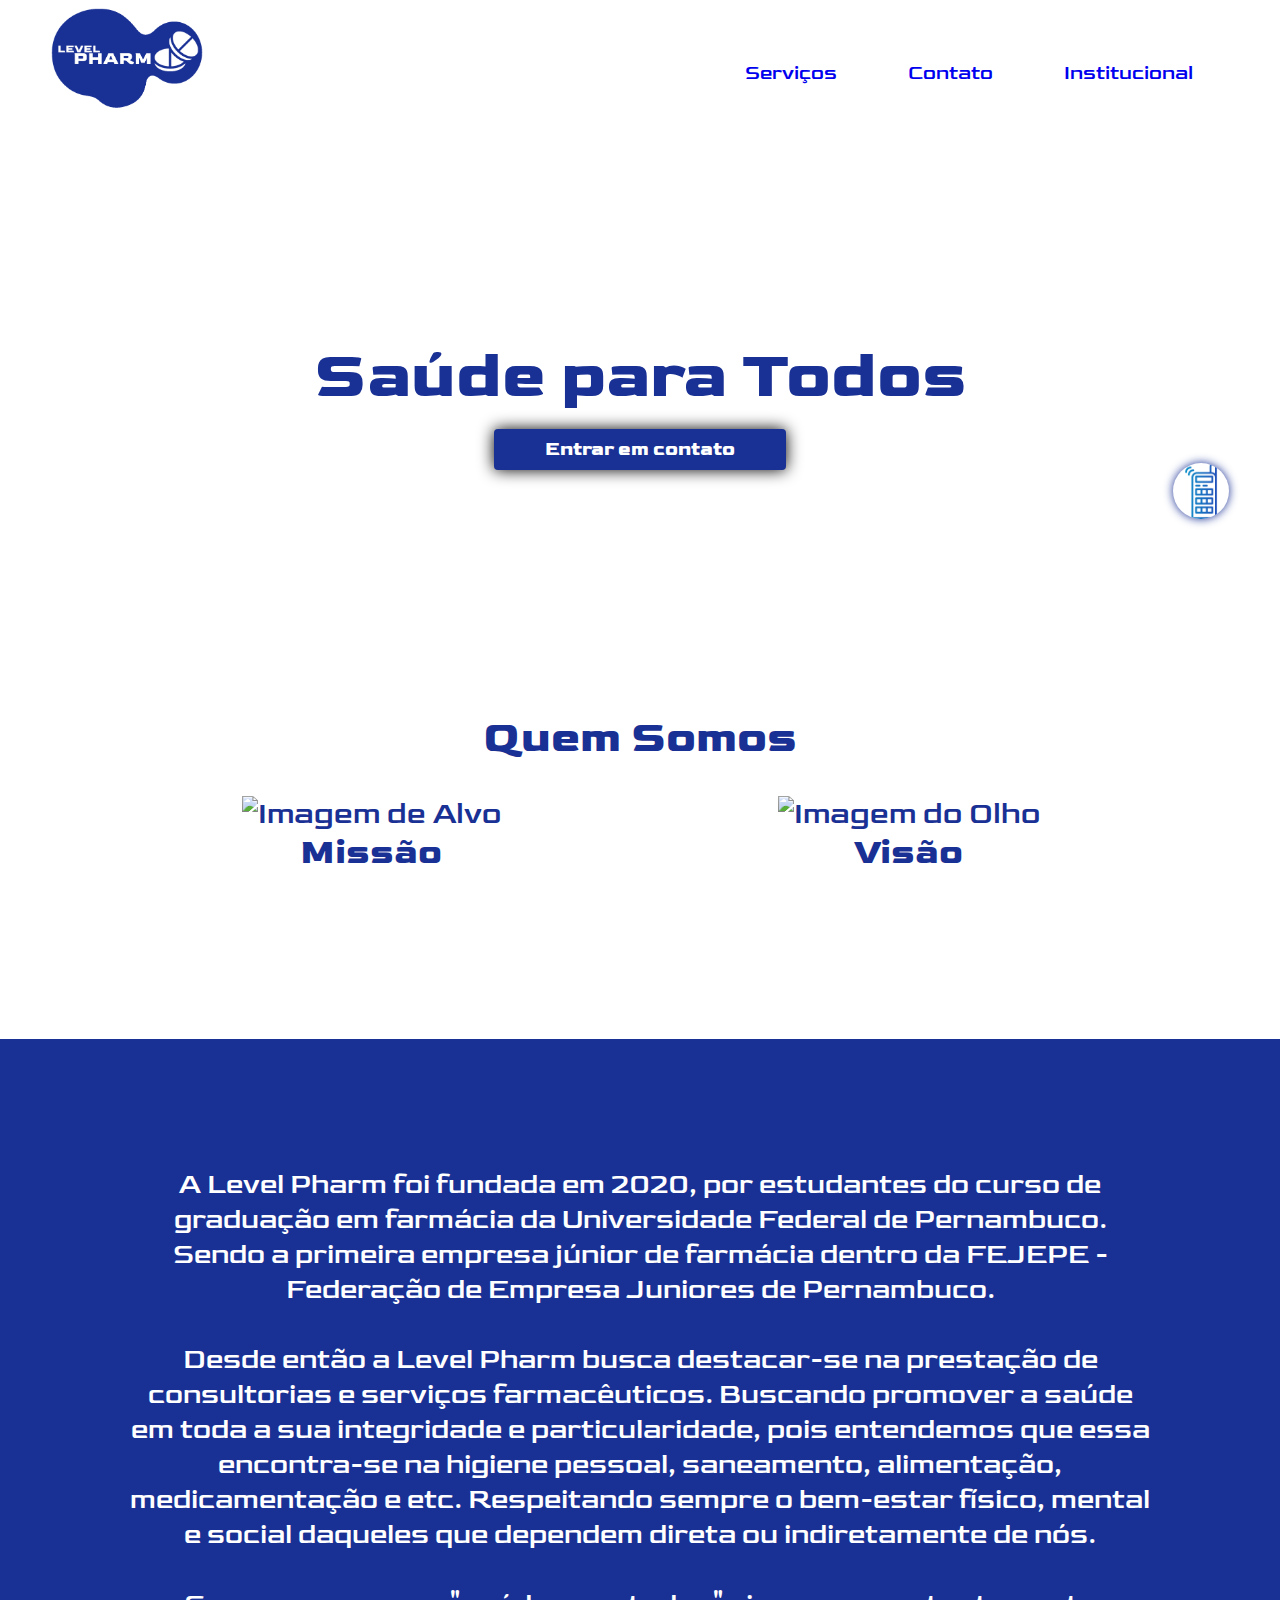
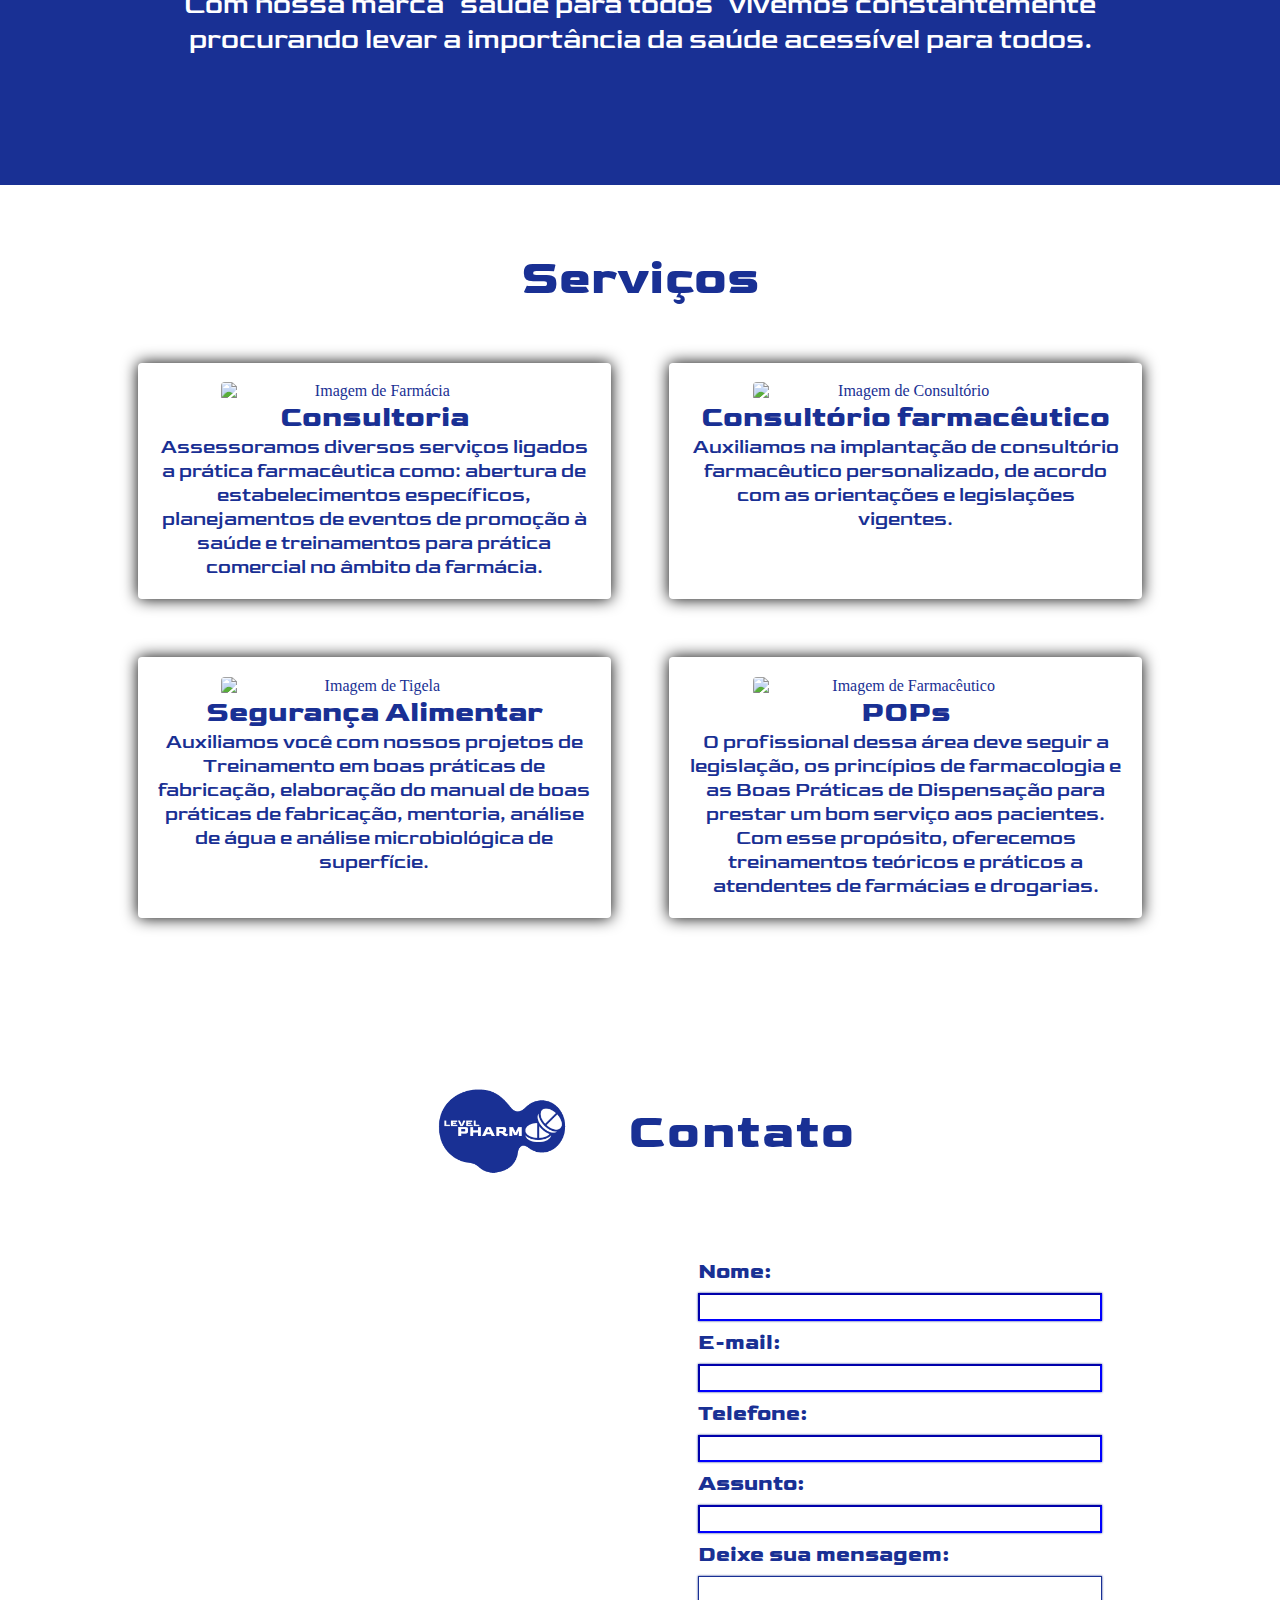
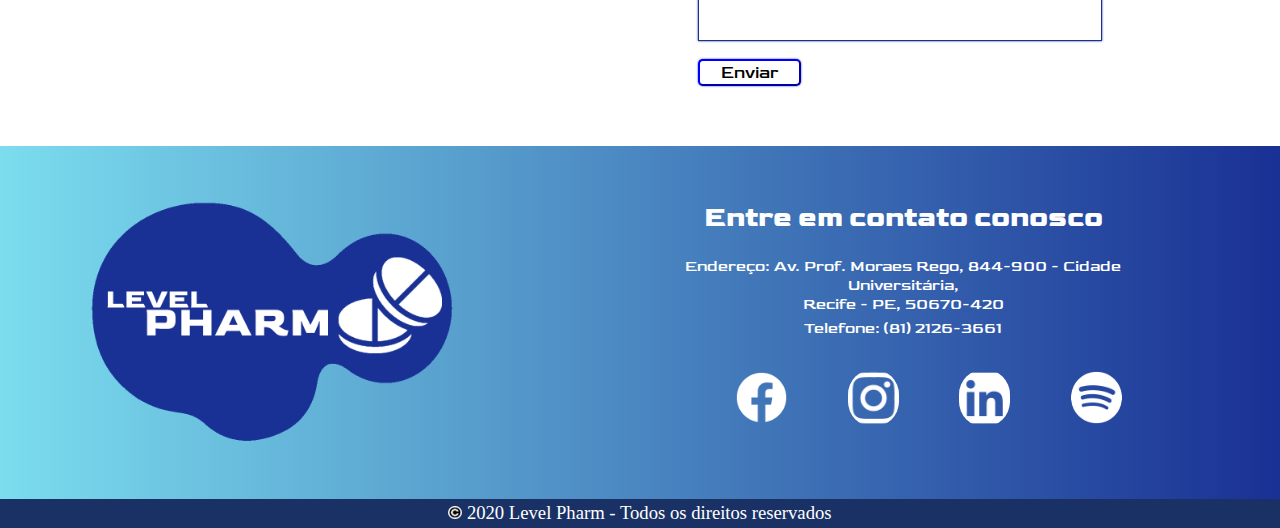
==== commit 492b2abc: "Arrumando caminho da imagem logo-inferior" ====
--- a/levelpharm.html
+++ b/levelpharm.html
@@ -125,7 +125,7 @@
             <footer>
                 <div id = "rodape"> 
                     <div class = " rodape-grid" > 
-                        <a href = "#menu"> <img class = "logo-inferior" src = "img/LOGO LEVELPHARM-AZUL.png"> </a>
+                        <a href = "#menu"> <img class = "logo-inferior" src = "assets/images/LOGO LEVELPHARM-AZUL.png"> </a>
                     </div>
 
                     <div class = "rodape-grid">
